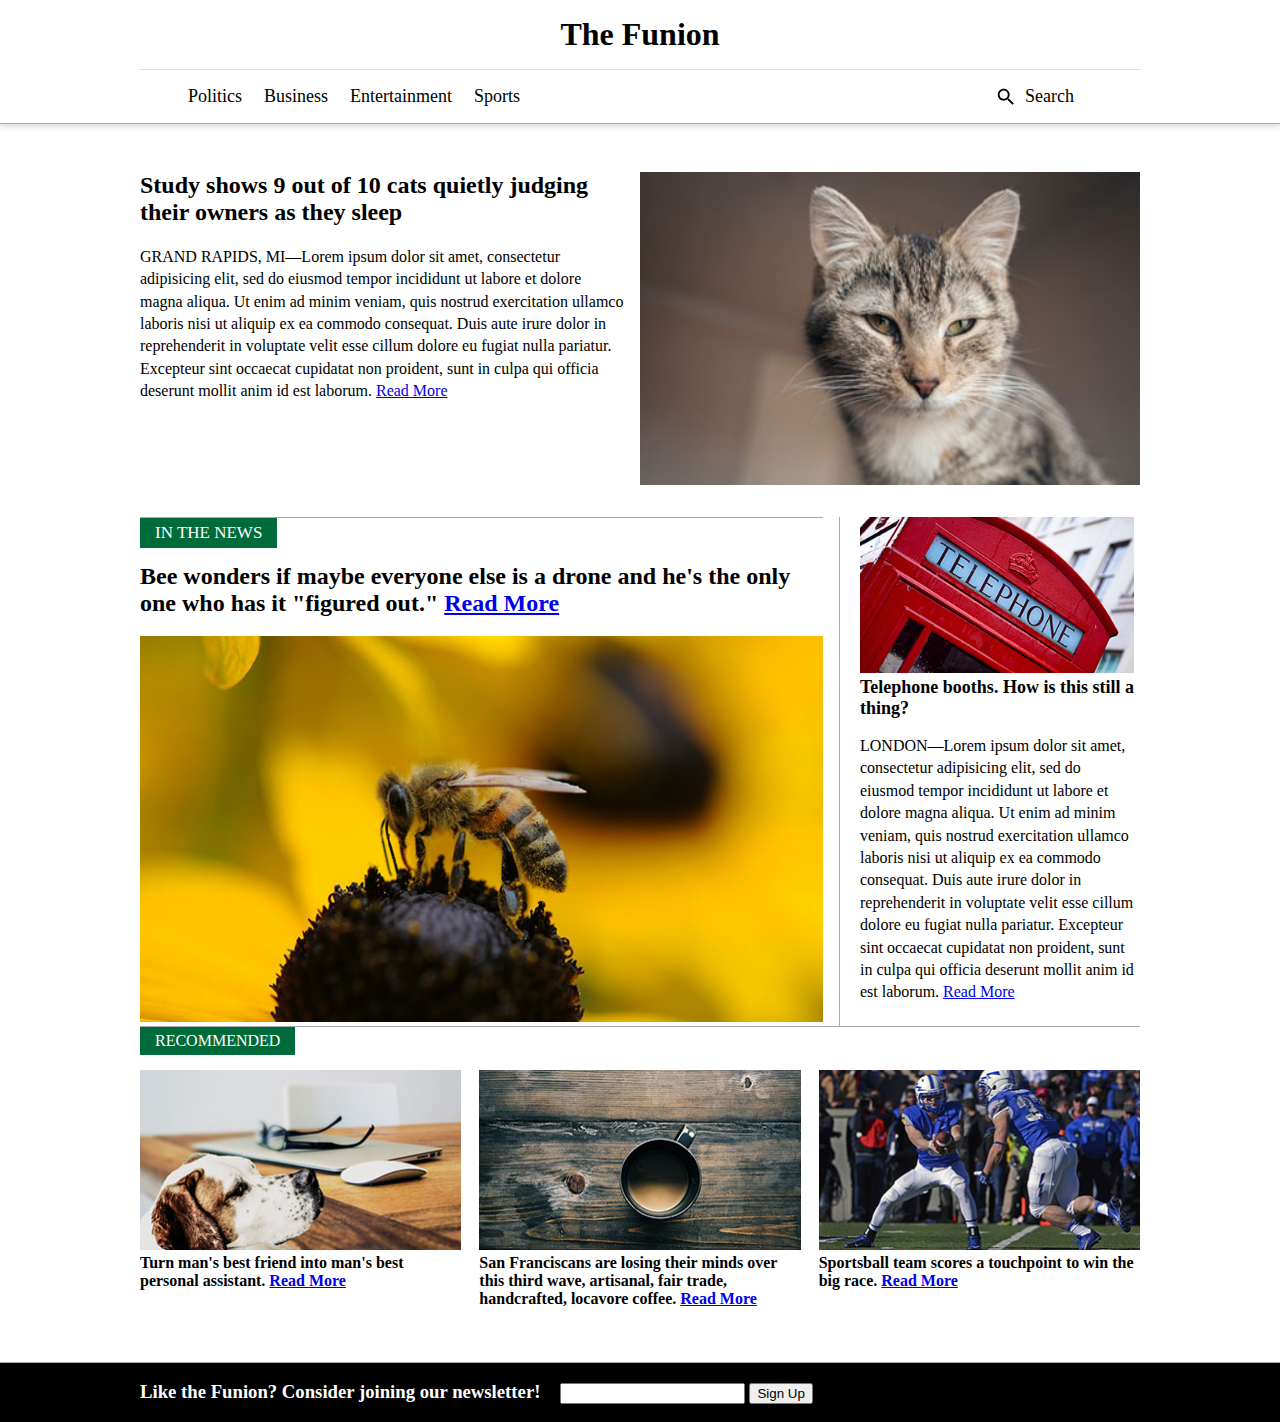
==== 02-dom-order/index.html @ d98cce3d "init the exercise" ====
<!doctype html>
<html lang="en">

<head>
  <meta charset="utf-8">
  <link rel="stylesheet" href="main.css">
  <link href='http://fonts.googleapis.com/css?family=Montserrat' rel='stylesheet' type='text/css'>
</head>

<body>
  <header>
    <div class="container">
      <h1 class="logo">The Funion</h1>
      <!-- Maybe this could be improved with aria-activedescendant later? -->
      <nav class="menu">
        <a href="#" class="btn-search pull-right"><img src="./images/search.svg" alt="Search" />Search</a>
        <a href="#">Politics</a>
        <a href="#">Business</a>
        <a href="#">Entertainment</a>
        <a href="#">Sports</a>
      </nav>
    </div>
  </header>
  <div class="newsletter">
    <div class="container">
      <h3>Like the Funion? Consider joining our newsletter!</h3>
      <input type="text">
      <button>Sign Up</button>
    </div>
  </div>
  <main class="container">
    <h2 class="offscreen">Top story</h2>
    <article class="main-story">
      <img class="pull-right" src="./images/cat.jpg" alt="A cat staring menacingly off into space">
      <div class="info">
        <h3 class="headline">Study shows 9 out of 10 cats quietly judging their owners as they sleep</h3>
        <p>
          GRAND RAPIDS, MI—Lorem ipsum dolor sit amet, consectetur adipisicing elit, sed do eiusmod tempor incididunt ut labore et dolore magna aliqua. Ut enim ad minim veniam, quis nostrud exercitation ullamco laboris nisi ut aliquip ex ea commodo consequat. Duis
          aute irure dolor in reprehenderit in voluptate velit esse cillum dolore eu fugiat nulla pariatur. Excepteur sint occaecat cupidatat non proident, sunt in culpa qui officia deserunt mollit anim id est laborum. <a href="#">Read More</a>
        </p>
      </div>
    </article>

    <div class="side-by-side">
      <div class="column">
        <div class="tier-header">
          <h2>In the news</h2>
        </div>
        <article>
          <h3 class="headline">Bee wonders if maybe everyone else is a drone and he's the only one who has it "figured out." <a href="#">Read More</a></h3>
<img src="./images/bee.jpg" alt="A bee on top of a flower" />
        </article>
      </div>
      <div class="column">
        <article>
          <img src="./images/telephone.jpg" alt="A red, London telephone booth" />
          <div class="info">
            <h3 class="headline">Telephone booths. How is this still a thing?</h3>
            <p>
              LONDON—Lorem ipsum dolor sit amet, consectetur adipisicing elit, sed do eiusmod tempor incididunt ut labore et dolore magna aliqua. Ut enim ad minim veniam, quis nostrud exercitation ullamco laboris nisi ut aliquip ex ea commodo consequat. Duis aute
              irure dolor in reprehenderit in voluptate velit esse cillum dolore eu fugiat nulla pariatur. Excepteur sint occaecat cupidatat non proident, sunt in culpa qui officia deserunt mollit anim id est laborum. <a href="#">Read More</a>
            </p>
          </div>
        </article>
      </div>
    </div>
    <div class="three-col">
      <div class="tier-header">
        <h2>Recommended</h2>
      </div>
      <div class="columns">
        <article>
          <img src="./images/dog.jpg" alt="A dog at a desk looks up at a laptop and mouse" />
          <div class="info">
            <h3 class="headline">Turn man's best friend into man's best personal assistant. <a href="#">Read More</a></h3>
          </div>
        </article>
        <article>
          <img src="./images/coffee.jpg" alt="A cup of coffee on a table" />
          <div class="info">
            <h3 class="headline">San Franciscans are losing their minds over this third wave, artisanal, fair trade, handcrafted, locavore coffee. <a href="#">Read More</a></h3>
          </div>
        </article>
        <article>
          <img src="./images/football.jpg" alt="A football player hands the ball off to another player" />
          <div class="info">
            <h3 class="headline">Sportsball team scores a touchpoint to win the big race. <a href="#">Read More</a></h3>
          </div>
        </article>
      </div>
    </div>
  </main>
</body>

</html>
---- 02-dom-order/main.css ----
*, *::after, *::before {
  box-sizing: border-box;
}

html {
  position: relative;
  min-height: 100%;
}

body {
  margin: 0 0 60px; /* bottom = newsletter height */
  font-family: 'Georgia', 'Times New Roman', serif;
}

h2 {
  margin-top: 0;
}

article h3 {
  margin-top: 0;
  font-size: 1.5em;
  -webkit-margin-after: 0.83em;
}

.container {
  max-width: 1000px;
  margin: 0 auto;
}

header {
  margin-bottom: 48px;
  box-shadow: 0 0 8px #BBB;
  border-bottom: 1px solid #AAA;
}

.logo {
  text-align: center;
  font-size: 32px;
  margin: 0;
  padding: 16px 0;
  border-bottom: 1px solid #DDD;
}

.offscreen {
    position: absolute;
    left: -10000px;
    top: -10000px;
}

.menu {
  padding: 16px 48px;
}

.menu a {
  color: #000;
  text-decoration: none;
  font-size: 18px;
  margin-right: 18px;
}

.menu a:last-child {
  margin-right: 0;
}

.menu .btn-search img {
  vertical-align: top;
  margin-right: 8px;
  width: 22px;
  height: 22px;
}

article p {
  line-height: 1.4;
}

.main-story {
  clear: both;
  overflow: hidden;
  margin-bottom: 16px;
  padding-bottom: 16px;
}

.main-story img {
  width: 50%;
}

.main-story .info {
  margin-right: 50%;
  padding-right: 16px;
}

.tier-header {
  border-top: 1px solid #AAA;
  margin-bottom: 15px;
}

.tier-header h2 {
  font-size: 17px;
  font-weight: 400;
  text-transform: uppercase;
  padding: 5px 15px;
  display: inline-block;
  margin: 0;
  color: #fff;
  background: #006b3a;
}

.side-by-side .column {
  display: inline-block;
  vertical-align: top;
}

.side-by-side article img {
  max-width: 100%;
}

.side-by-side .column:first-child {
  width: 70%;
  padding-right: 16px;
  border-right: 1px solid #AAA;
}

.side-by-side .column:last-child {
  padding-left: 16px;
  width: 29%; /* Account for whitespace gap from display: inline-block */
}

.side-by-side .column:last-child .headline {
  font-size: 18px;
}

.three-col {
  margin-bottom: 100px;
}

.three-col h2, .three-col h3 {
  margin-top: 0;
  font-size: 16px;
}

.three-col .columns {
  display: flex;
}

.three-col .columns article {
  flex: 1;
  margin-right: 18px;
}

.three-col img {
  width: 100%;
}

.three-col .columns article:last-child {
  margin-right: 0;
}

.newsletter {
  position: absolute;
  left: 0;
  bottom: 0;
  height: 60px;
  width: 100%;
  background: #000;
  color: #FFF;
  border-top: 1px solid #AAA;
}

.newsletter h3 {
  display: inline-block;
  margin-right: 16px;
}

/* Helpers */
.pull-right {
  float: right;
}
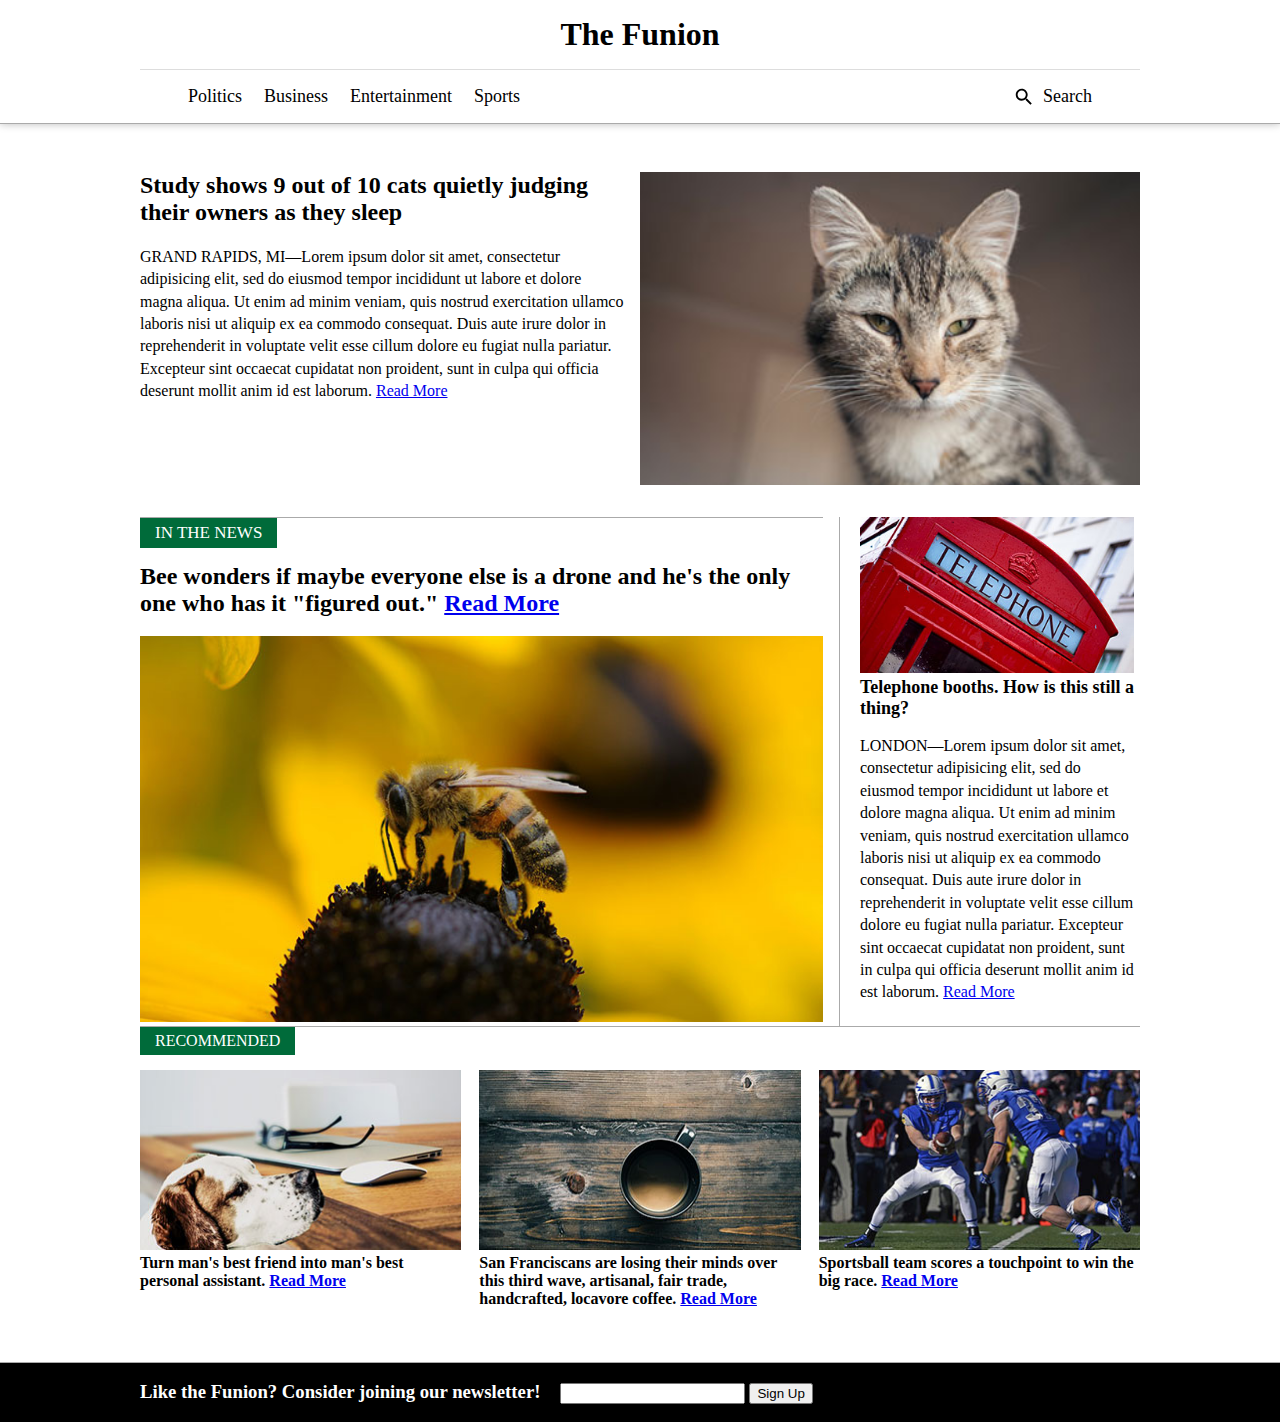
==== commit 3b93b31f: "exercise 2 completed" ====
--- a/02-dom-order/index.html
+++ b/02-dom-order/index.html
@@ -13,21 +13,17 @@
       <h1 class="logo">The Funion</h1>
       <!-- Maybe this could be improved with aria-activedescendant later? -->
       <nav class="menu">
-        <a href="#" class="btn-search pull-right"><img src="./images/search.svg" alt="Search" />Search</a>
+       
         <a href="#">Politics</a>
         <a href="#">Business</a>
         <a href="#">Entertainment</a>
         <a href="#">Sports</a>
+        <!--Changed order from 1 to 5-->
+        <a href="#" class="btn-search pull-right"><img src="./images/search.svg" alt="Search" />Search</a>
       </nav>
     </div>
   </header>
-  <div class="newsletter">
-    <div class="container">
-      <h3>Like the Funion? Consider joining our newsletter!</h3>
-      <input type="text">
-      <button>Sign Up</button>
-    </div>
-  </div>
+  
   <main class="container">
     <h2 class="offscreen">Top story</h2>
     <article class="main-story">
@@ -90,6 +86,22 @@
       </div>
     </div>
   </main>
+  <!--changed from header to footer-->
+  <!--Note : after chechki,g correction : would have been better to change the div by the footer tag-->
+<footer>
+  <div class="newsletter">
+    <div class="container">
+      <h3>Like the Funion? Consider joining our newsletter!</h3>
+      <input type="text">
+      <button>Sign Up</button>
+    </div>
+  </div>
+
+
+</footer>
+
+
+
 </body>
 
 </html>
